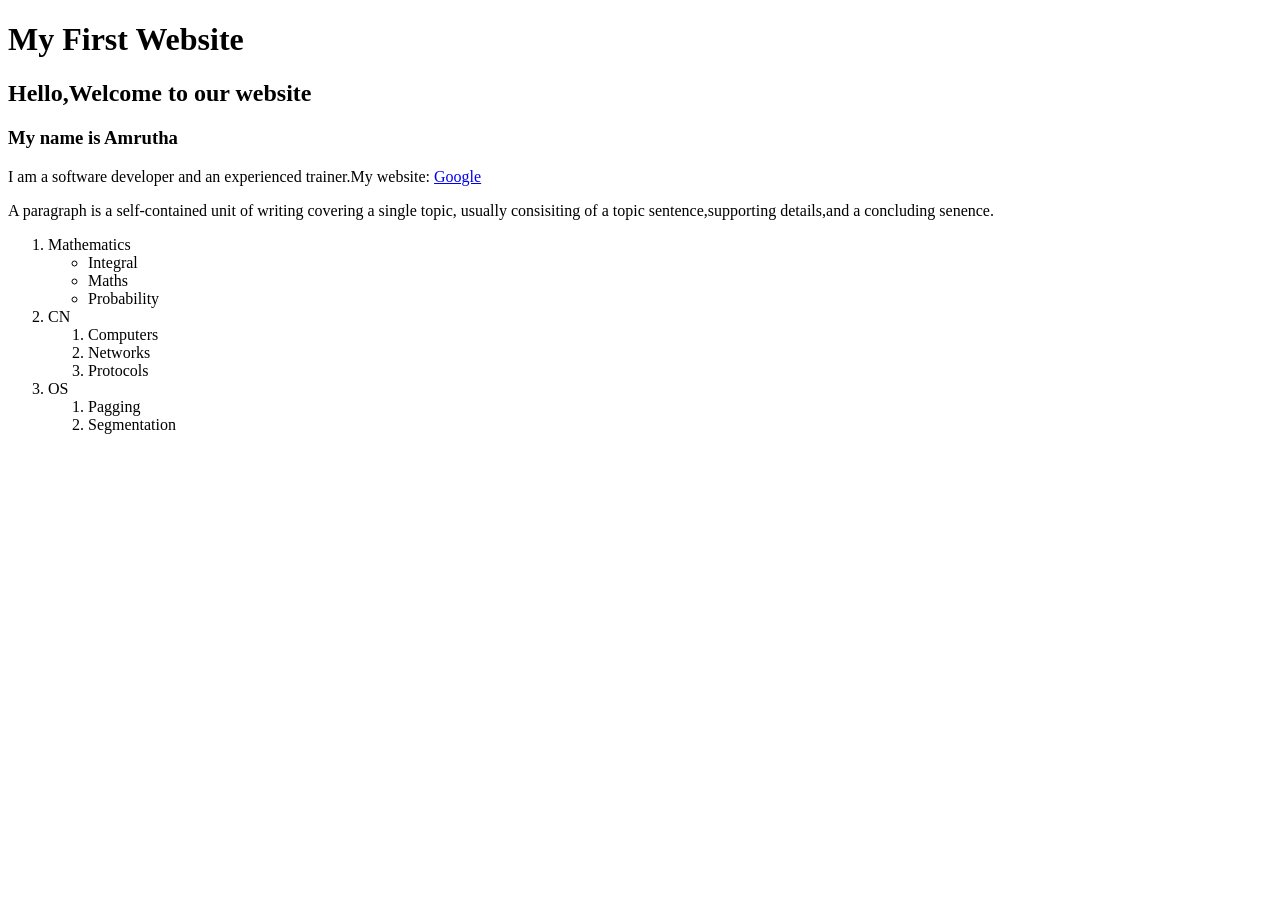
==== index.html @ b7676677 "Add files via upload" ====
<!DOCTYPE html>
<html lang="en">
<head>
    <meta charset="UTF-8">
    <meta name="viewport" content="width=device-width, initial-scale=1.0">
    <title>Document</title>
</head>
<body>
    <h1>My First Website</h1>
    <h2>Hello,Welcome to our website</h2>
    <h3>My name is Amrutha</h3>
    <p>I am a software developer and an experienced trainer.My website:
        <a href="http://www.google.com">Google</a>
        <img src="C:\Users\cselab\Pictures\download.jpg" alt="">
        <div>
            A paragraph is a self-contained unit of writing covering a single topic,
            usually consisiting of a topic sentence,supporting details,and a concluding senence.
        </div>
        <ol>
            <li>Mathematics
                <ul>
                    <li>Integral</li>
                    <li>Maths</li>
                    <li>Probability</li>
                </ul>
            </li>
            <li>CN
                <ol>
                    <li>Computers</li>
                    <li>Networks</li>
                    <li>Protocols</li>
                </ol>
            </li>
            <li>OS
                <ol>
                    <li>Pagging</li>
                    <li>Segmentation</li>
                </ol>
            </li>
        </ol>
    </p>
</body>
</html>
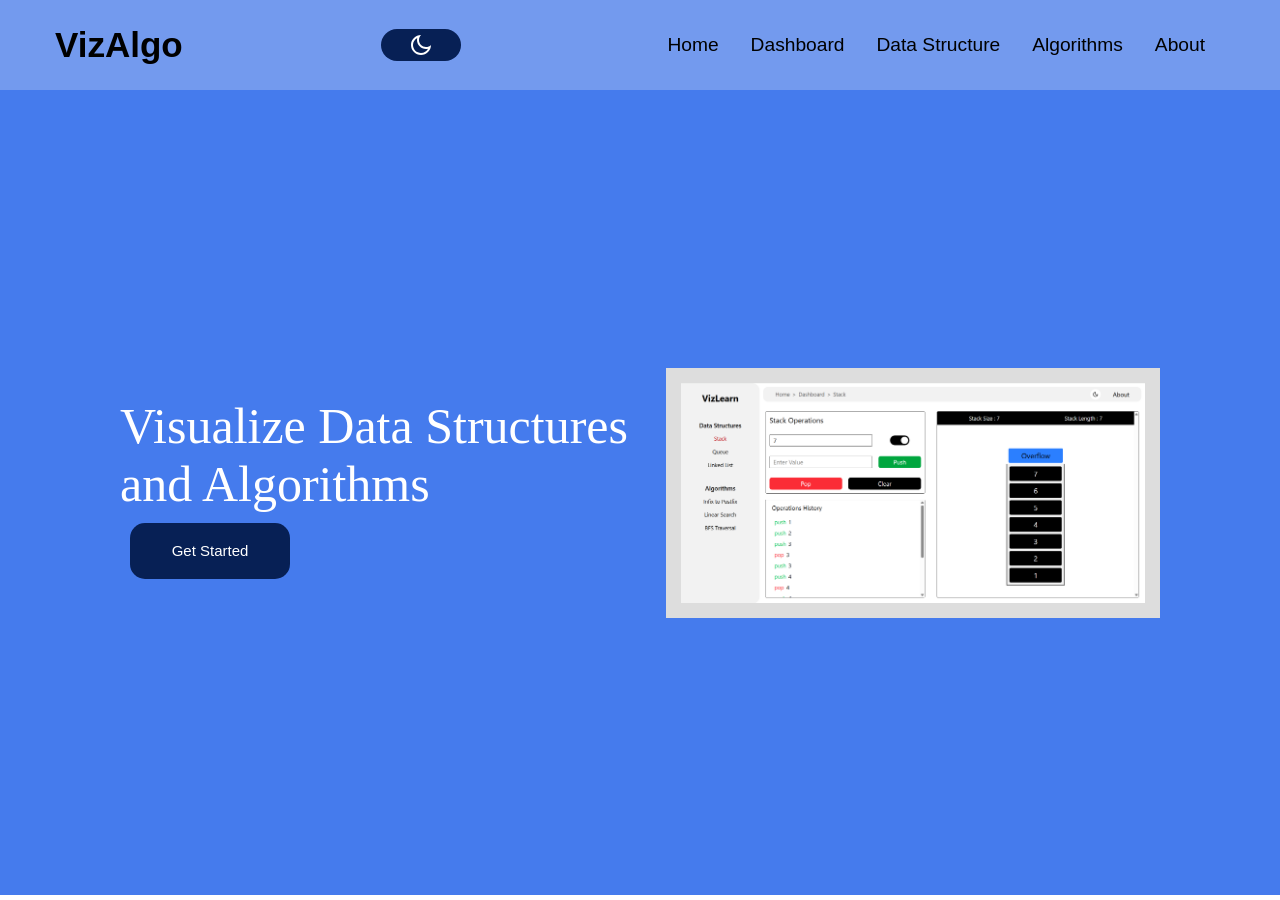
==== commit bf9e0c55: "Add files via upload" ====
--- a/index.html
+++ b/index.html
@@ -1,43 +1,37 @@
 <!DOCTYPE html>
 <html lang="en">
+
 <head>
     <meta charset="UTF-8">
     <meta name="viewport" content="width=device-width, initial-scale=1.0">
-    <title>Document</title>
+    <title>VizAlgo</title>
+    <link rel="stylesheet" href="style.css">
 </head>
+
 <body>
-    <h1>My First Website</h1>
-    <h2>Hello,Welcome to our website</h2>
-    <h3>My name is Amrutha</h3>
-    <p>I am a software developer and an experienced trainer.My website:
-        <a href="http://www.google.com">Google</a>
-        <img src="C:\Users\cselab\Pictures\download.jpg" alt="">
-        <div>
-            A paragraph is a self-contained unit of writing covering a single topic,
-            usually consisiting of a topic sentence,supporting details,and a concluding senence.
+    <div class="container">
+        <div class="nav">
+            <h1>VizAlgo</h1>
+            <button class="switch"> <img src="moon-line (2).png" alt="" class="drk"> <img src="sun-line.png" alt="" class="lit"></button>
+            <div class="menu">
+                <a href="">Home</a>
+                <a href="">Dashboard</a>
+                <a href="">Data Structure</a>
+                <a href="">Algorithms</a>
+                <a href="">About</a>
+            </div>
         </div>
-        <ol>
-            <li>Mathematics
-                <ul>
-                    <li>Integral</li>
-                    <li>Maths</li>
-                    <li>Probability</li>
-                </ul>
-            </li>
-            <li>CN
-                <ol>
-                    <li>Computers</li>
-                    <li>Networks</li>
-                    <li>Protocols</li>
-                </ol>
-            </li>
-            <li>OS
-                <ol>
-                    <li>Pagging</li>
-                    <li>Segmentation</li>
-                </ol>
-            </li>
-        </ol>
-    </p>
+
+        <div class="main">
+            <div class="hero">
+                <h1>Visualize Data Structures and Algorithms</h1>
+                <button>Get Started</button>
+            </div>
+            <img class="img" src="image.png" alt="">
+        </div>
+
+    </div>
+    <script src="./script.js"></script>
 </body>
+
 </html>
--- a/style.css
+++ b/style.css
@@ -0,0 +1,107 @@
+*{
+    padding: 0;
+    margin: 0;
+    box-sizing: border-box;
+}
+.container{
+    height: 100vh;
+    width: 100vw;
+}
+.nav{
+    height: 10%;
+    width: 100%;
+    background-color: rgb(115, 154, 238);
+    display: flex;
+    align-items: center;
+    justify-content: space-between;
+    padding: 35px 55px;
+}
+.nav h1{
+    font-family: Helvetica, sans-serif;
+    font-weight: 700;
+    font-size: 35px;
+}
+
+.nav a{
+    text-decoration: none;
+    color: black;
+    font-family: Helvetica, sans-serif;
+    padding-left: 8px;
+    padding-right: 20px;
+    font-size: larger;
+}
+.img{
+    height: 250px;
+    width: 600px;
+    border: 15px solid #DDDDDD;
+}
+
+.main{
+    height: 89.48%;
+    display: flex;
+    align-items: center;
+    justify-content: center;
+    padding: 0px 120px;
+    background-color: rgb(69, 123, 237);
+}
+
+.hero h1{
+    font-size: 50px;
+    color: white;
+    font-weight: 500;
+}
+
+.hero button{
+        background-color: rgb(7, 32,85);
+        color: white;
+        font-family: Arial, Helvetica, sans-serif;
+        width: 160px;
+        width: 160px;
+        height: 3.5rem;
+        border-radius: 15px;
+        font-size: 15px;
+        margin: 10px;
+        border: none;
+}
+
+.switch{
+    display: flex;
+    align-items: center;
+    width: 5rem;
+    height: 2rem;
+    justify-content: space-evenly;
+    padding: 5px 10px;
+    border: none;
+    outline: none;
+    background-color: rgb(7, 32,85);
+    border-radius: 20px;
+    cursor: pointer;
+}
+.switch .lit{
+    display: none;
+}
+
+.dark-mode .switch{
+    background-color: rgb(115, 154, 238);
+}
+.dark-mode .switch .drk{
+    display: none;
+}
+.dark-mode .switch .lit{
+    display:block;
+}
+.dark-mode .nav{
+    background-color: #174098;
+    color:white;
+}
+.dark-mode .nav a{
+    color:white;
+}
+.dark-mode .main{
+    background-color: #041a49;
+}
+
+.dark-mode .hero button{
+    color: black;
+    background-color: #7aa1f7;
+}
